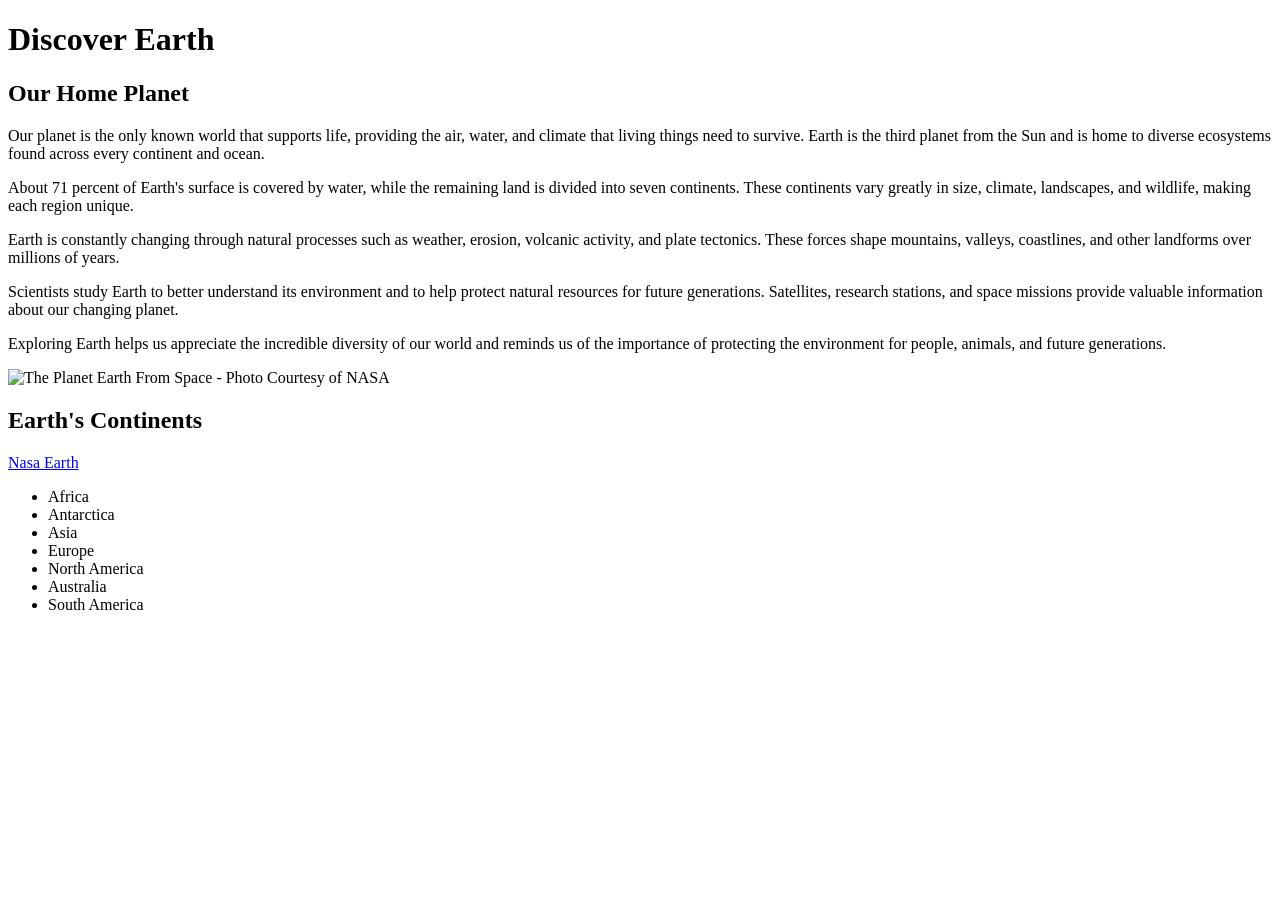
==== lab1-3/index.html @ 371699e9 "lab1-3push" ====
<!DOCTYPE html>
<html lang="en">
<head>
    <h1>Discover Earth</h1>
</head>

<body>
    <main>
        <h2>Our Home Planet</h2>
        
        <p>Our planet is the only known world that supports life, providing the
        air, water, and climate that living things need to survive. Earth is the
        third planet from the Sun and is home to diverse ecosystems found across
        every continent and ocean.</p>

        <p>About 71 percent of Earth's surface is covered by water, while the
        remaining land is divided into seven continents. These continents vary
        greatly in size, climate, landscapes, and wildlife, making each region
        unique.</p>

        <p>Earth is constantly changing through natural processes such as weather,
        erosion, volcanic activity, and plate tectonics. These forces shape
        mountains, valleys, coastlines, and other landforms over millions of
        years.</p>

        <p>Scientists study Earth to better understand its environment and to help
        protect natural resources for future generations. Satellites, research
        stations, and space missions provide valuable information about our
        changing planet.</p>

        <p>Exploring Earth helps us appreciate the incredible diversity of our
        world and reminds us of the importance of protecting the environment for
        people, animals, and future generations.</p>
        
        <img src="earth_from_space.png" alt="The Planet Earth From Space - Photo Courtesy of NASA">
        
        <h2>Earth's Continents</h2>
        <a href="https://science.nasa.gov/earth/">Nasa Earth</a>
        <ul>
        <li>Africa</li>
        <li>Antarctica</li>
        <li>Asia</li>
        <li>Europe</li>
        <li>North America</li>
        <li>Australia</li>
        <li>South America</li>
        </ul>
    </main>
</body>
</html>
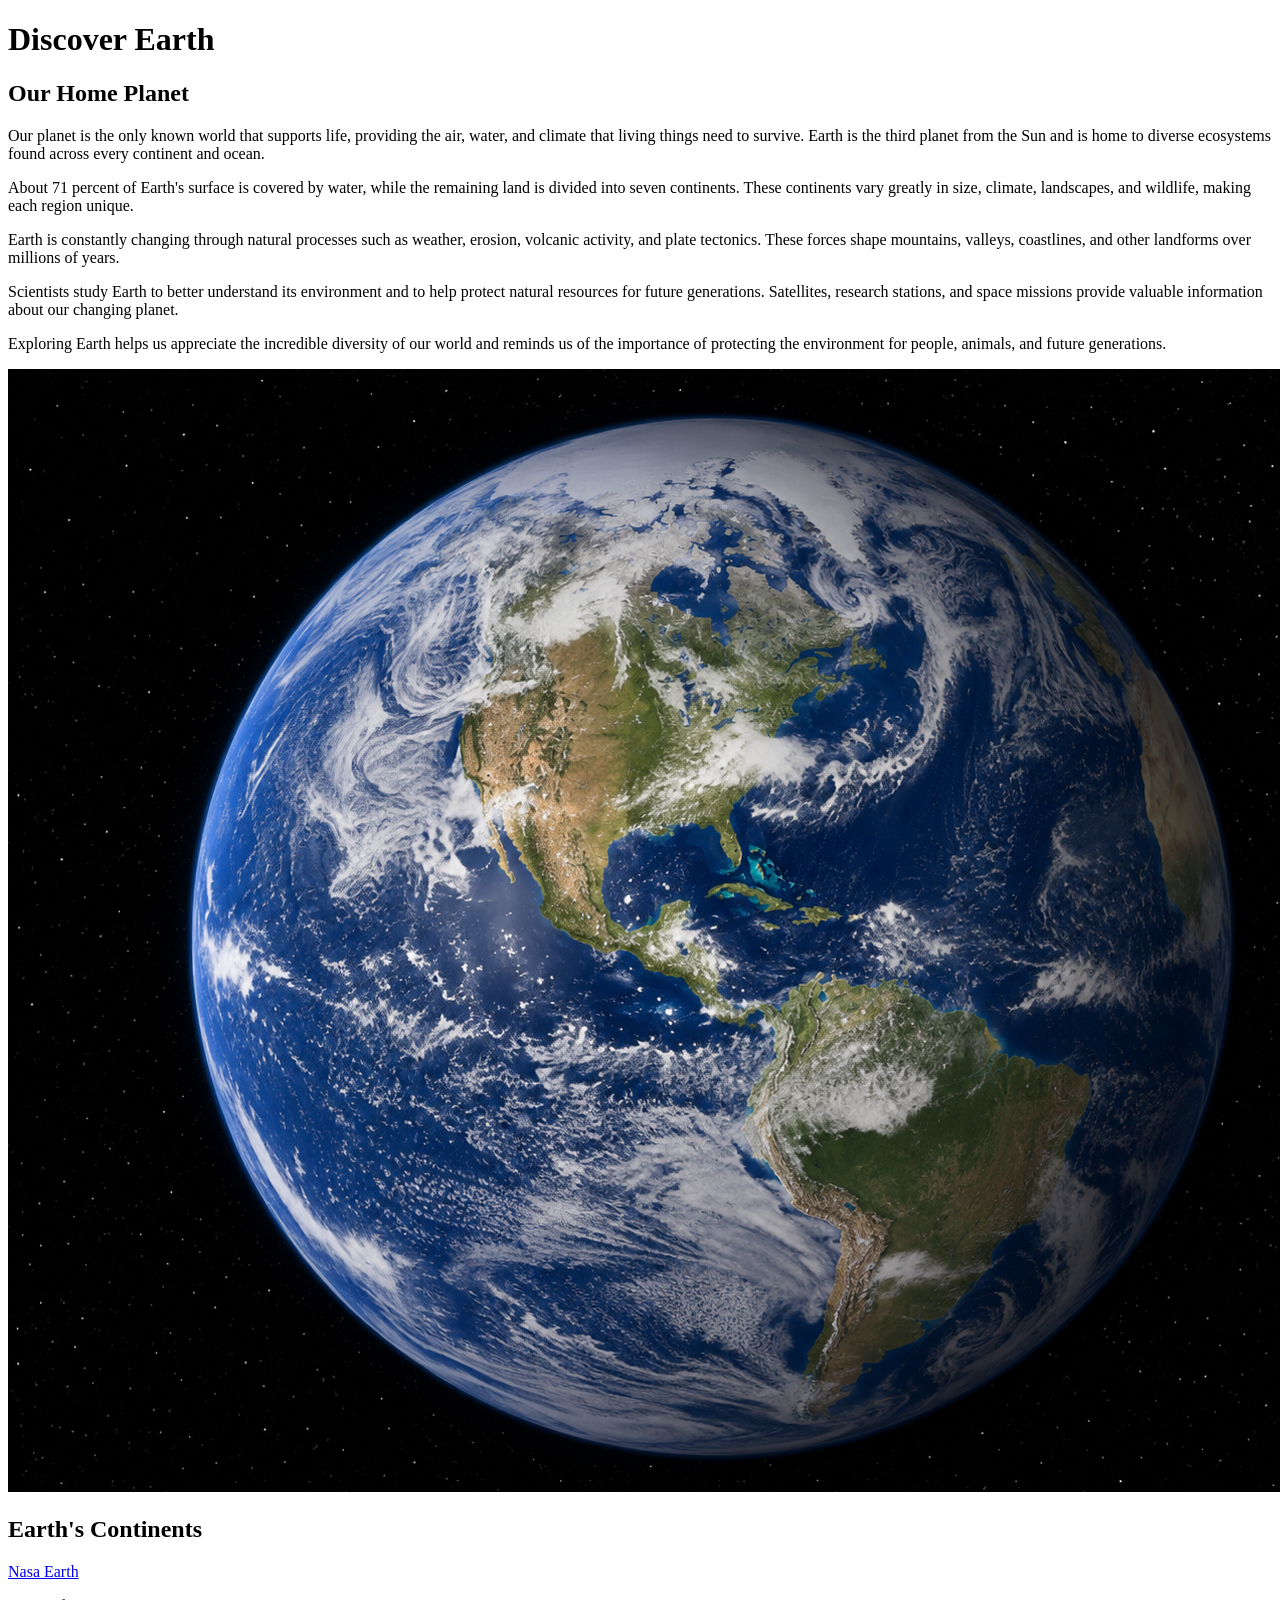
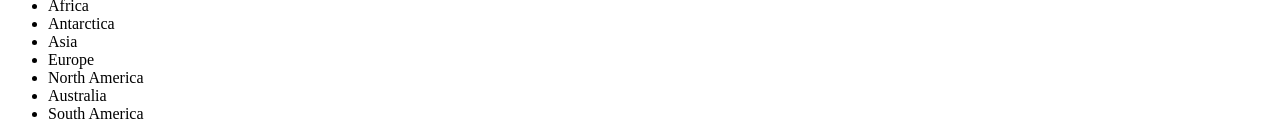
==== commit aa2d2d26: "lab1-3push" ====
--- a/lab1-3/index.html
+++ b/lab1-3/index.html
@@ -32,7 +32,7 @@
         world and reminds us of the importance of protecting the environment for
         people, animals, and future generations.</p>
         
-        <img src="earth_from_space.png" alt="The Planet Earth From Space - Photo Courtesy of NASA">
+        <img src="/lab1-3/images/earth_from_space.png" alt="The Planet Earth From Space - Photo Courtesy of NASA">
         
         <h2>Earth's Continents</h2>
         <a href="https://science.nasa.gov/earth/">Nasa Earth</a>
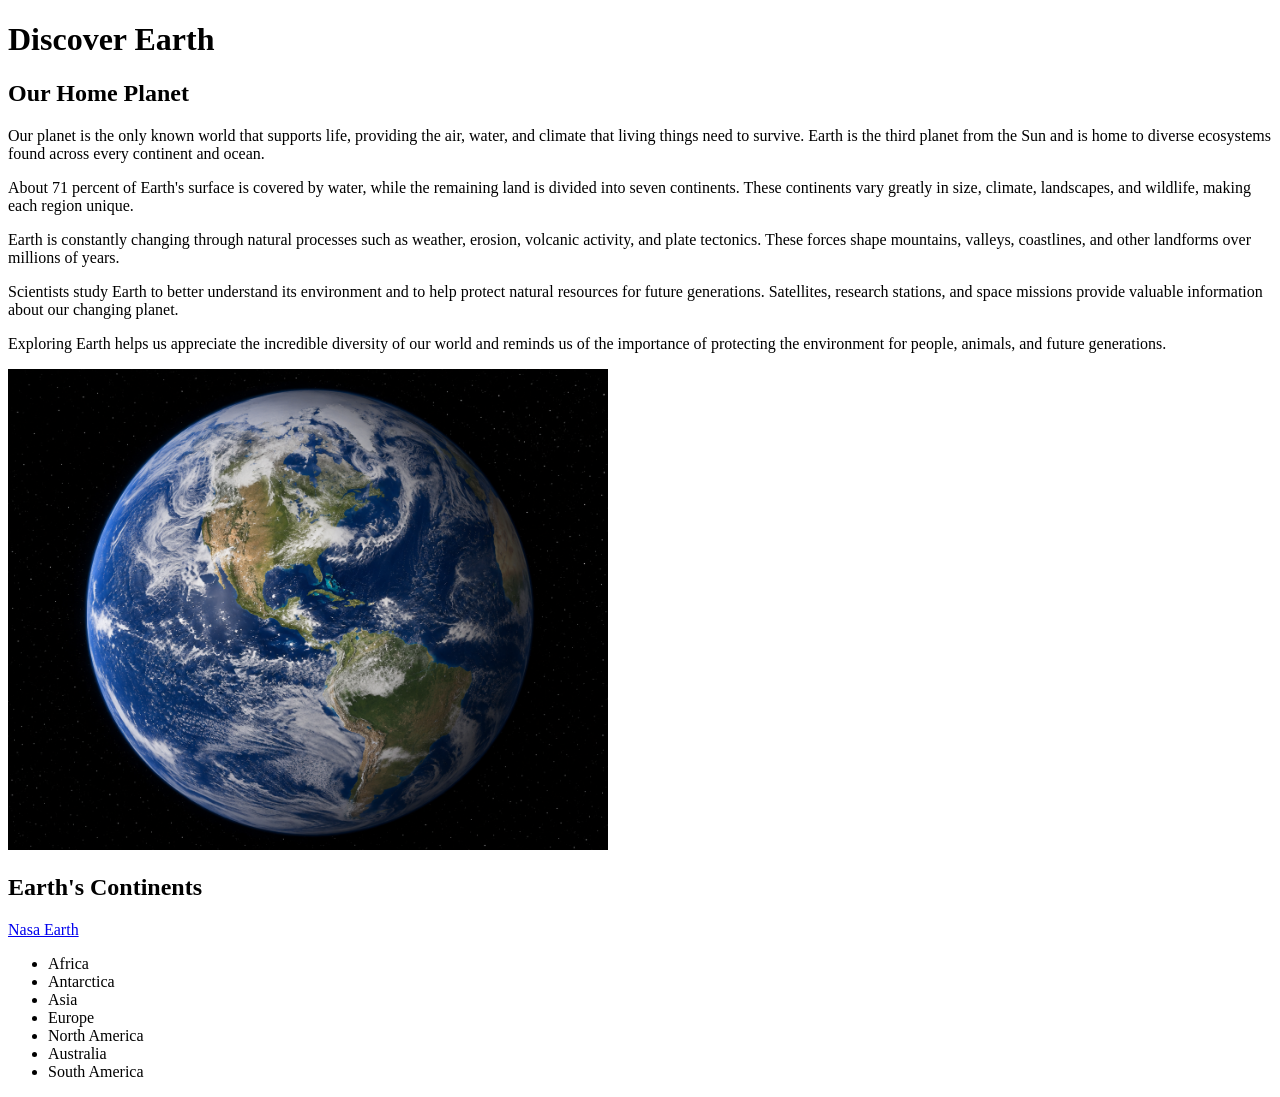
==== commit 297112b6: "lab1-3push" ====
--- a/lab1-3/index.html
+++ b/lab1-3/index.html
@@ -32,7 +32,7 @@
         world and reminds us of the importance of protecting the environment for
         people, animals, and future generations.</p>
         
-        <img src="/lab1-3/images/earth_from_space.png" alt="The Planet Earth From Space - Photo Courtesy of NASA">
+        <img src="images/earth_from_space.png" alt="The Planet Earth From Space - Photo Courtesy of NASA" width="600">
         
         <h2>Earth's Continents</h2>
         <a href="https://science.nasa.gov/earth/">Nasa Earth</a>
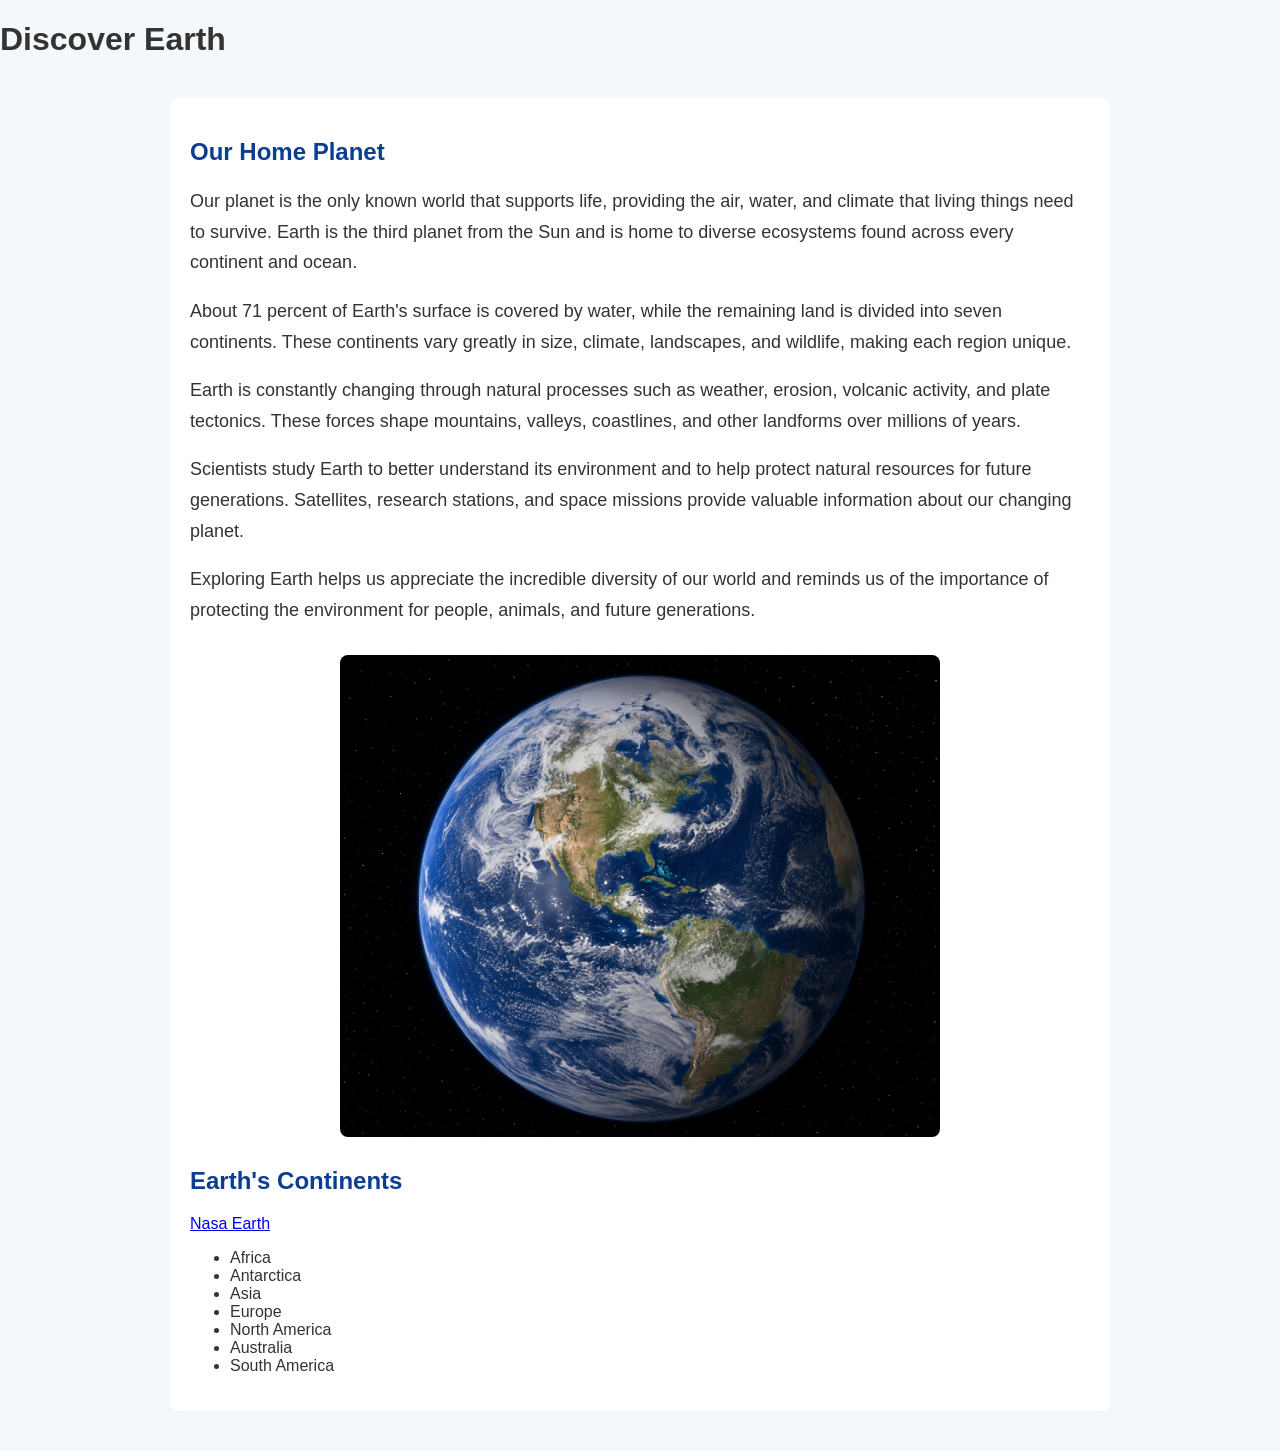
==== commit 42a810f9: "pushfix" ====
--- a/lab1-3/index.html
+++ b/lab1-3/index.html
@@ -2,6 +2,7 @@
 <html lang="en">
 <head>
     <h1>Discover Earth</h1>
+    <link rel="stylesheet" href="css/styles.css">
 </head>
 
 <body>
--- a/lab1-3/css/styles.css
+++ b/lab1-3/css/styles.css
@@ -0,0 +1,60 @@
+body {
+  font-family: Arial, Helvetica, sans-serif;
+  margin: 0;
+  padding: 0;
+  background-color: #f4f8fb;
+  color: #333;
+}
+
+header {
+  background-color: #0b3d91;
+  color: white;
+  padding: 20px;
+  text-align: center;
+}
+
+header h1 {
+  margin: 0;
+  font-size: 36px;
+}
+
+nav {
+  margin-top: 15px;
+}
+
+nav a {
+  color: white;
+  text-decoration: none;
+  margin: 0 15px;
+  font-weight: bold;
+  font-size: 18px;
+}
+
+nav a:hover {
+  text-decoration: underline;
+}
+
+main {
+  max-width: 900px;
+  margin: 40px auto;
+  padding: 20px;
+  background: white;
+  border-radius: 8px;
+}
+
+h2 {
+  color: #0b3d91;
+}
+
+p {
+  font-size: 18px;
+  line-height: 1.7;
+}
+
+img {
+  display: block;
+  margin: 30px auto;
+  max-width: 100%;
+  height: auto;
+  border-radius: 8px;
+}
